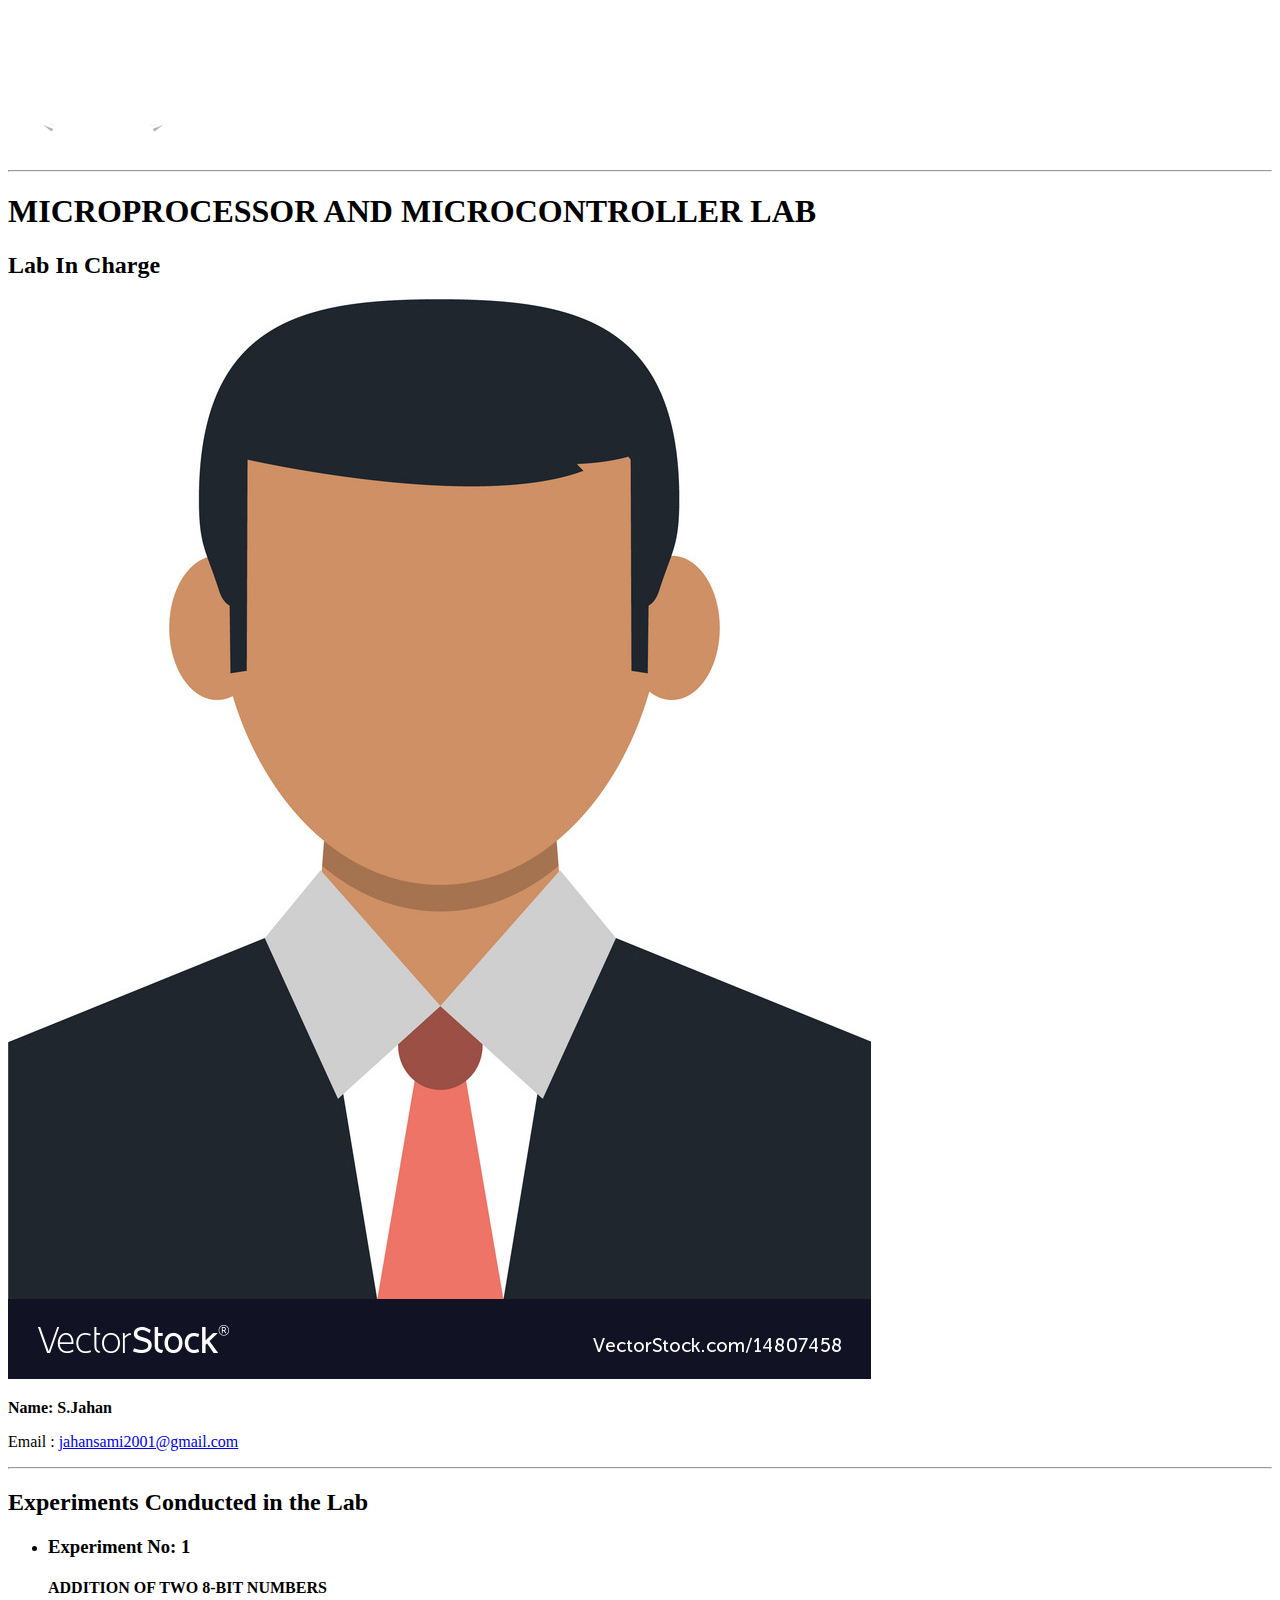
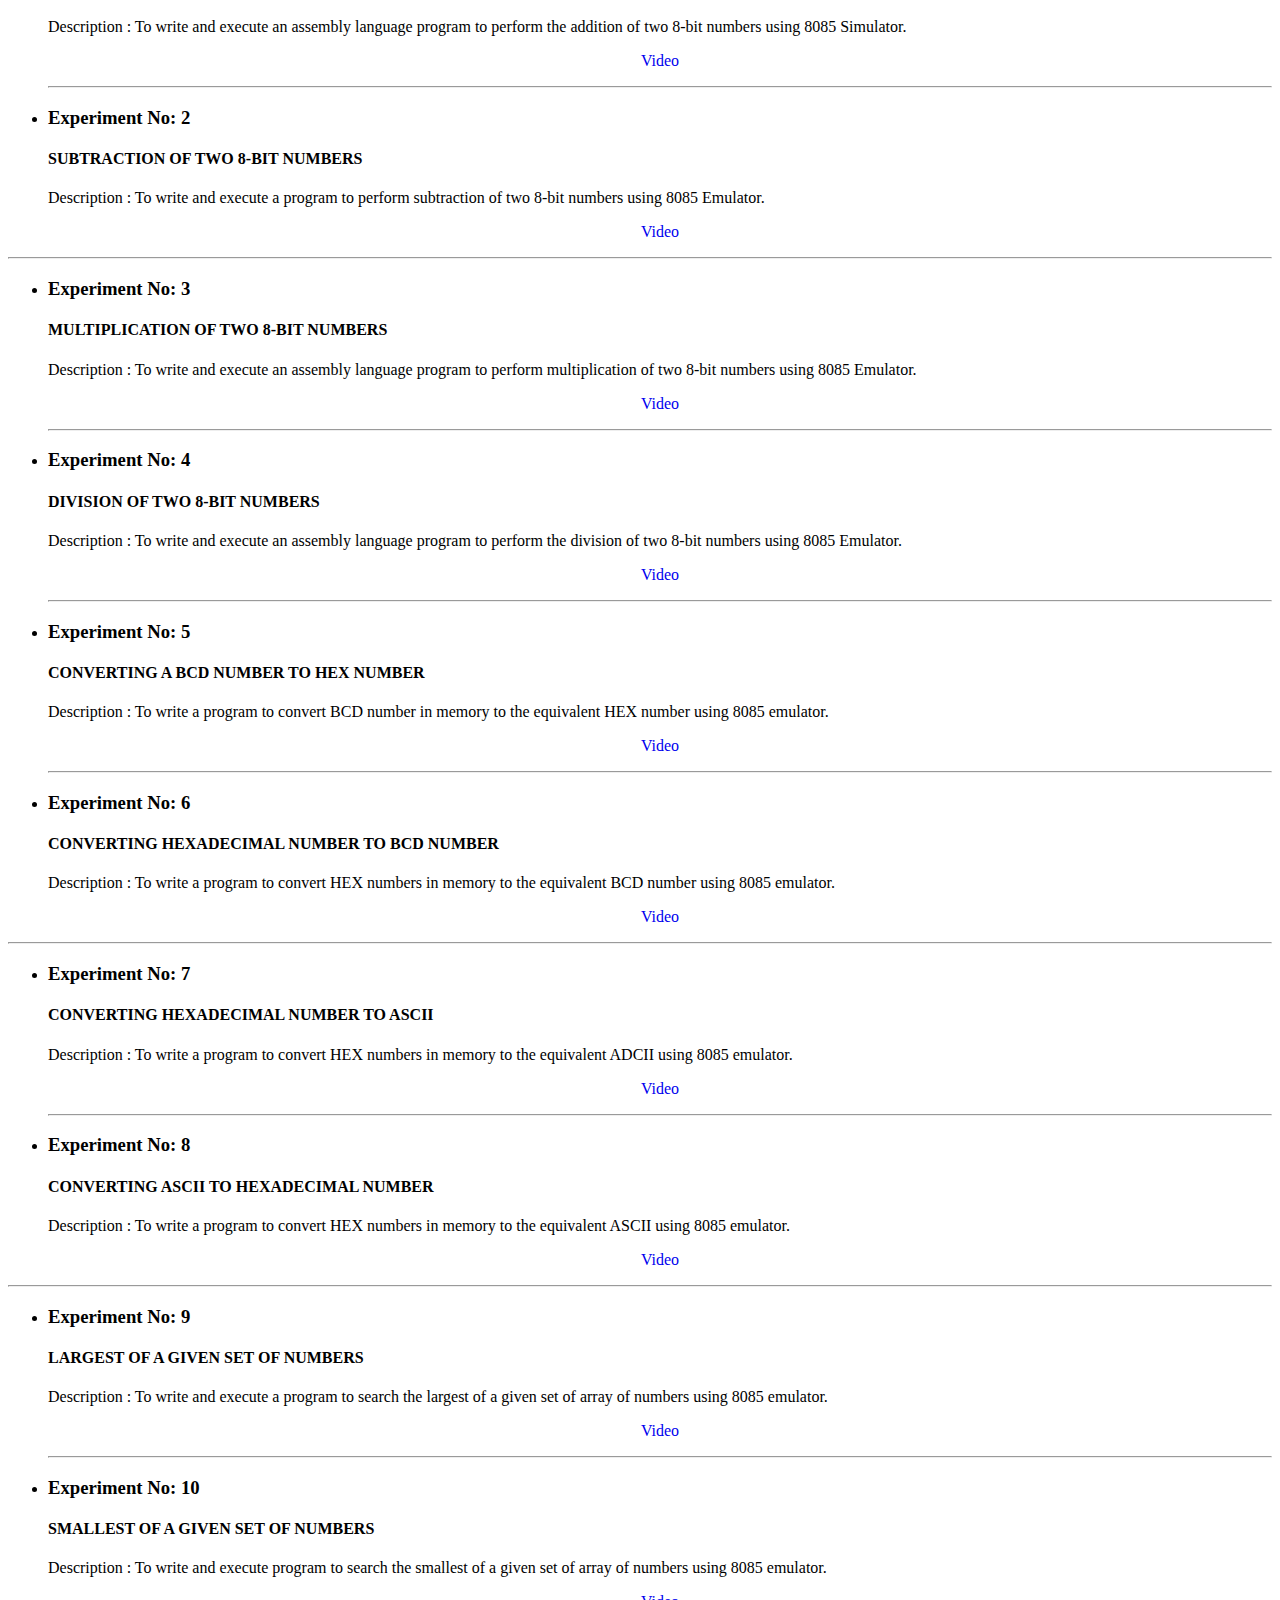
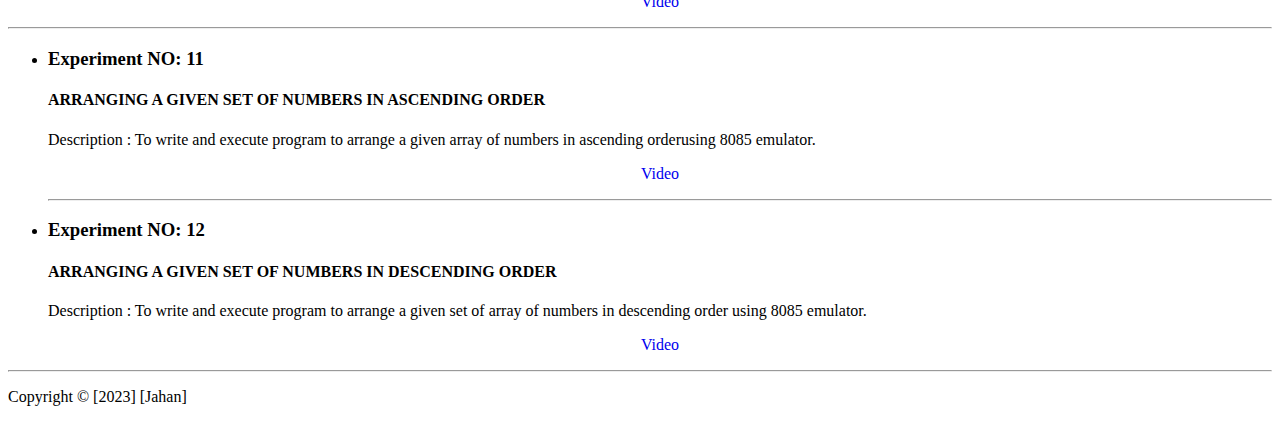
==== index.html @ 6412d125 "Add files via upload" ====
<!DOCTYPE html>
<html>
  <head>
    <link rel="stylesheet" type="text/css" href="FY.css">
    <title>MICROPROCESSOR AND MICROCONTROLLER LAB    </title>
  </head>
  <body>
    <header>
      <img src="sathyabama.png" width="900" height="150" alt="sathyabama logo">
      <hr>
      <h1>MICROPROCESSOR AND MICROCONTROLLER LAB      </h1>
    </header>
    <div class="lab-info">
      <h2>Lab In Charge</h2>
      <img src="lab incharge.jpg" alt="Lab In Charge Photo">
      <p><strong>Name: S.Jahan</strong></p>
      <p>Email : <a href="mailto:jahansami2001@gmail.com">jahansami2001@gmail.com </a></p>
      <hr>
    </div>
    <div class="equipment">
      <h2>Experiments Conducted in the Lab</h2>
      <ul>
        <li>
          <h3>Experiment No: 1</h3>
          <h4>ADDITION OF TWO 8-BIT NUMBERS</h4>
          <p>
            Description : 
            To write and execute an assembly language program to perform the addition 
            of two 8-bit numbers using 8085 Simulator.
            <br>
            <center><a href="https://www.youtube.com/watch?v=jgBiWVLyFiA"  style="text-decoration:none" >Video</a></center>
          </p>
        </li>
        <hr>
        <li>
          <h3>Experiment No: 2</h3>
          <h4>SUBTRACTION OF TWO 8-BIT NUMBERS</h4>
          <p>
            Description : To write and execute a program to perform subtraction of two 8-bit numbers 
            using 8085 Emulator.
            <br>
            <center><a href="https://www.youtube.com/watch?v=frY9ojmgh4o"  style="text-decoration:none">Video</a></center>
          </p>
        </li>
      </ul>
      <hr>
      <ul>
        <li>
          <h3>Experiment No: 3</h3>
          <h4>MULTIPLICATION OF TWO 8-BIT NUMBERS</h4>
          <p>
            Description : To write and execute an assembly language program to perform multiplication 
            of two 8-bit numbers using 8085 Emulator.            
            <br>
            <center><a href="https://www.youtube.com/watch?v=VIDEO_ID"  style="text-decoration:none">Video</a></center>
          </p>
        </li>
        <hr>
        <li>
          <h3>Experiment No: 4</h3>
          <h4>DIVISION OF TWO 8-BIT NUMBERS</h4>
          <p>
            Description : To write and execute an assembly language program to perform the division of 
            two 8-bit numbers using 8085 Emulator.            
            <br>
            <center><a href="https://www.youtube.com/watch?v=VIDEO_ID"  style="text-decoration:none">Video</a></center>
          </p>
        </li>
        <hr>
      </ul>
      <ul>
        <li>
          <h3>Experiment No: 5</h3>
          <h4>CONVERTING A BCD NUMBER TO HEX NUMBER          </h4>
          <p>
            Description :
            To write a program to convert BCD number in memory to the equivalent HEX 
            number using 8085 emulator.            
            <br>
            <center><a href="https://www.youtube.com/watch?v=VIDEO_ID"  style="text-decoration:none">Video</a></center>
          </p>
        </li>
        <hr>
        <li>
          <h3>Experiment No: 6</h3>
          <h4>CONVERTING HEXADECIMAL NUMBER TO BCD NUMBER          </h4>
          <p>
            Description :
            To write a program to convert HEX numbers in memory to the equivalent BCD 
            number using 8085 emulator.
            <br>
            <center><a href="https://www.youtube.com/watch?v=VIDEO_ID"  style="text-decoration:none">Video</a></center>
          </p>
        </li>
      </ul>
      <hr>
      <ul>
        <li>
          <h3>Experiment No: 7</h3>
          <h4>CONVERTING HEXADECIMAL NUMBER TO ASCII 
          </h4>
          <p>
            Description :
            To write a program to convert HEX numbers in memory to the equivalent ADCII 
            using 8085 emulator.
            <br>
            <center><a href="https://www.youtube.com/watch?v=VIDEO_ID"  style="text-decoration:none">Video</a></center>
          </p>
        </li>
        <hr>
        <li>
          <h3>Experiment No: 8</h3>
          <h4>CONVERTING ASCII TO HEXADECIMAL NUMBER          </h4>
          <p>
            Description :
            To write a program to convert HEX numbers in memory to the equivalent ASCII 
            using 8085 emulator.            
            <br>
            <center><a href="https://www.youtube.com/watch?v=VIDEO_ID"  style="text-decoration:none">Video</a></center>
          </p>
        </li>
      </ul>
      <hr>
      <ul>
        <li>
          <h3>Experiment No: 9</h3>
          <h4>LARGEST OF A GIVEN SET OF NUMBERS          </h4>
          <p>Description :
            To write and execute a program to search the largest of a given set of array of 
            numbers using 8085 emulator.            
            <br>
            <center><a href="https://www.youtube.com/watch?v=VIDEO_ID"  style="text-decoration:none">Video</a></center>
          </p>
        </li>
        <hr>
        <li>
          <h3>Experiment No: 10</h3>
          <h4>SMALLEST OF A GIVEN SET OF NUMBERS          </h4>
          <p>Description :
            To write and execute program to search the smallest of a given set of array of 
            numbers using 8085 emulator.
            <br>
            <center><a href="https://www.youtube.com/watch?v=VIDEO_ID"  style="text-decoration:none">Video</a></center>
          </p>
        </li>
      </ul>
      <hr>
      <ul>
        <li>
          <h3>Experiment NO: 11</h3>
          <h4>ARRANGING A GIVEN SET OF NUMBERS IN ASCENDING ORDER          </h4>
          <p>
            Description :
            To write and execute program to arrange a given array of numbers in 
            ascending orderusing 8085 emulator.             
            <br>
            <center><a href="https://www.youtube.com/watch?v=VIDEO_ID"  style="text-decoration:none">Video</a></center>
          </p>
        </li>
        <hr>
        <li>
          <h3>Experiment NO: 12</h3>
          <h4>ARRANGING A GIVEN SET OF NUMBERS IN DESCENDING ORDER          </h4>
          <p>
            Description : 
            To write and execute program to arrange a given set of array of numbers in 
            descending order using 8085 emulator.
            <br>
            <center><a href="https://www.youtube.com/watch?v=VIDEO_ID"  style="text-decoration:none">Video</a></center>
          </p>
        </li>
      </ul>
      <hr>        
    </div>
    <footer>
     <!-- <marquee>Copyright © [2023] [Jahan]</marquee> -->
      <p>Copyright © [2023] [Jahan]</p>     
    </footer>
  </body>
</html>
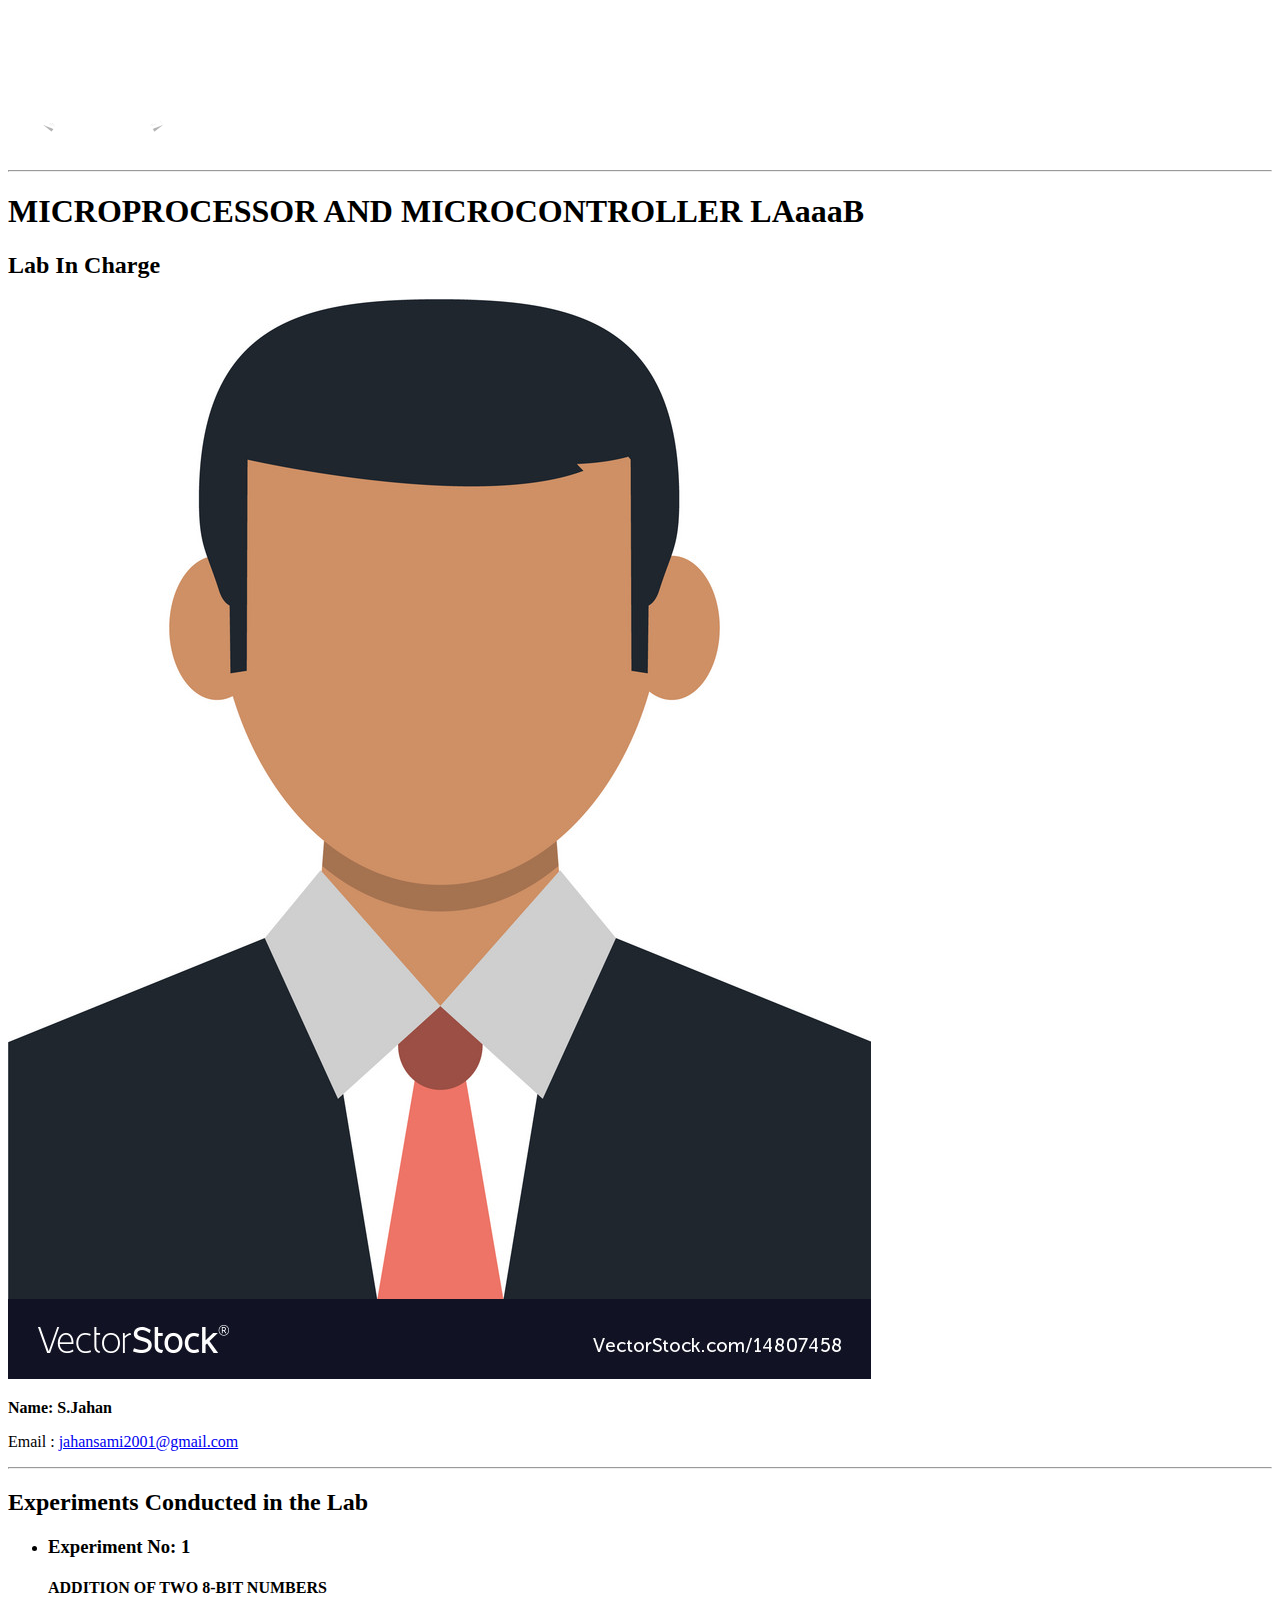
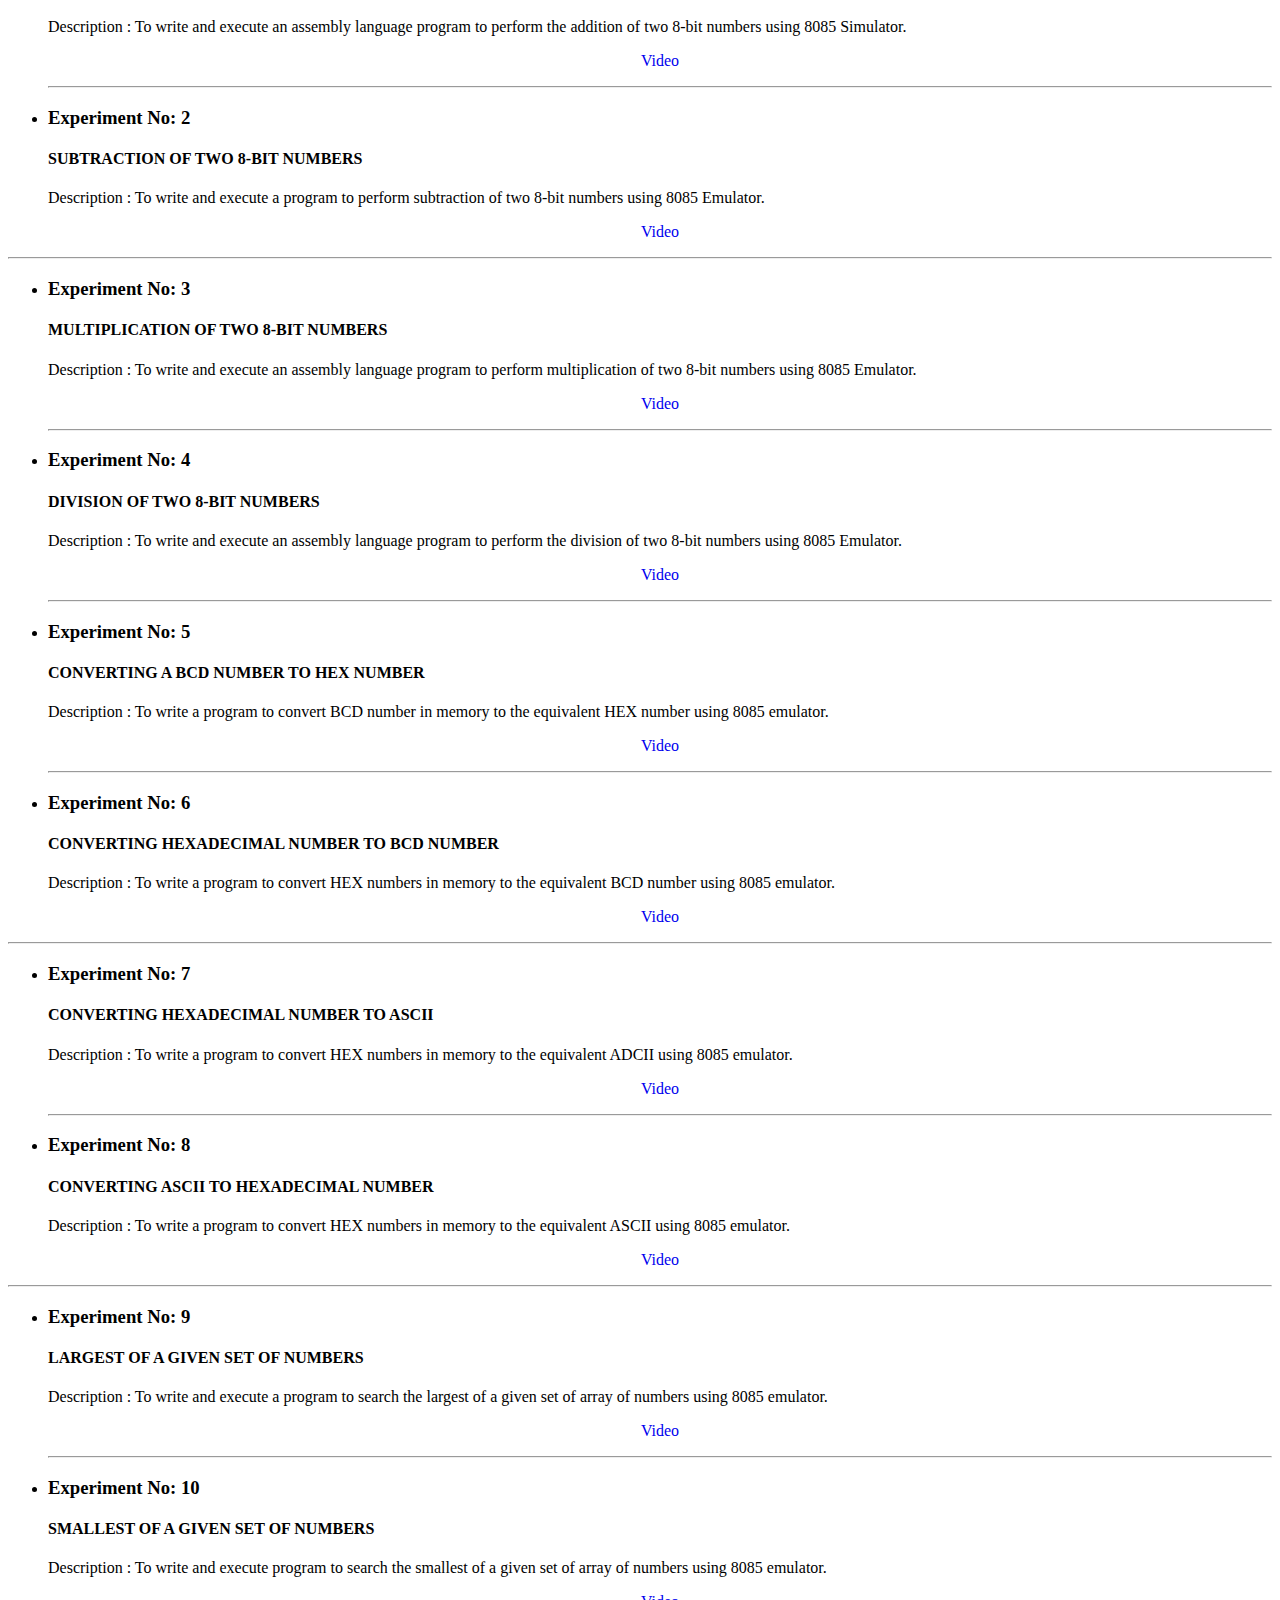
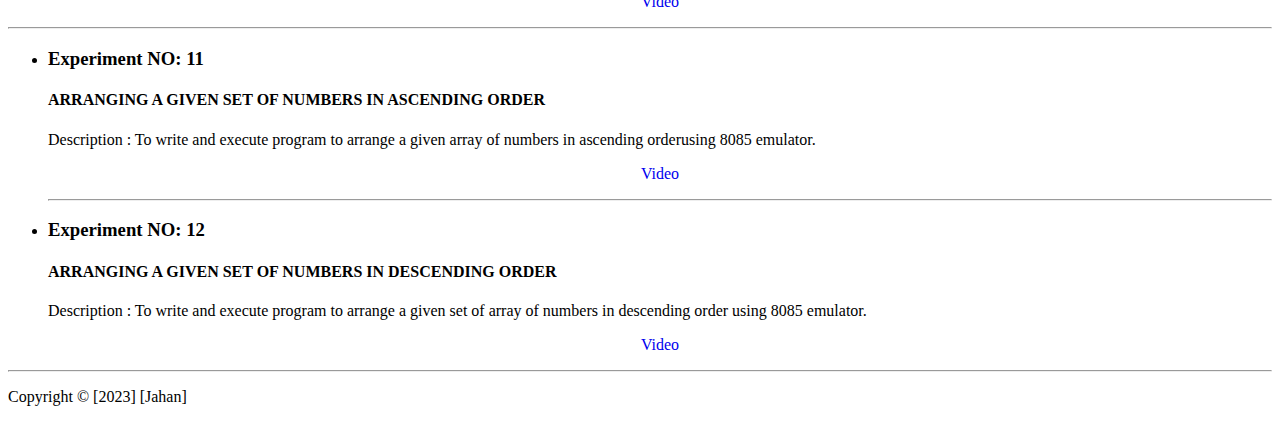
==== commit e71dc08f: "Update index.html" ====
--- a/index.html
+++ b/index.html
@@ -2,13 +2,13 @@
 <html>
   <head>
     <link rel="stylesheet" type="text/css" href="FY.css">
-    <title>MICROPROCESSOR AND MICROCONTROLLER LAB    </title>
+    <title>MICROPROCESSOR AND MICROCONTROLLER LAaaaB    </title>
   </head>
   <body>
     <header>
       <img src="sathyabama.png" width="900" height="150" alt="sathyabama logo">
       <hr>
-      <h1>MICROPROCESSOR AND MICROCONTROLLER LAB      </h1>
+      <h1>MICROPROCESSOR AND MICROCONTROLLER LAaaaB      </h1>
     </header>
     <div class="lab-info">
       <h2>Lab In Charge</h2>
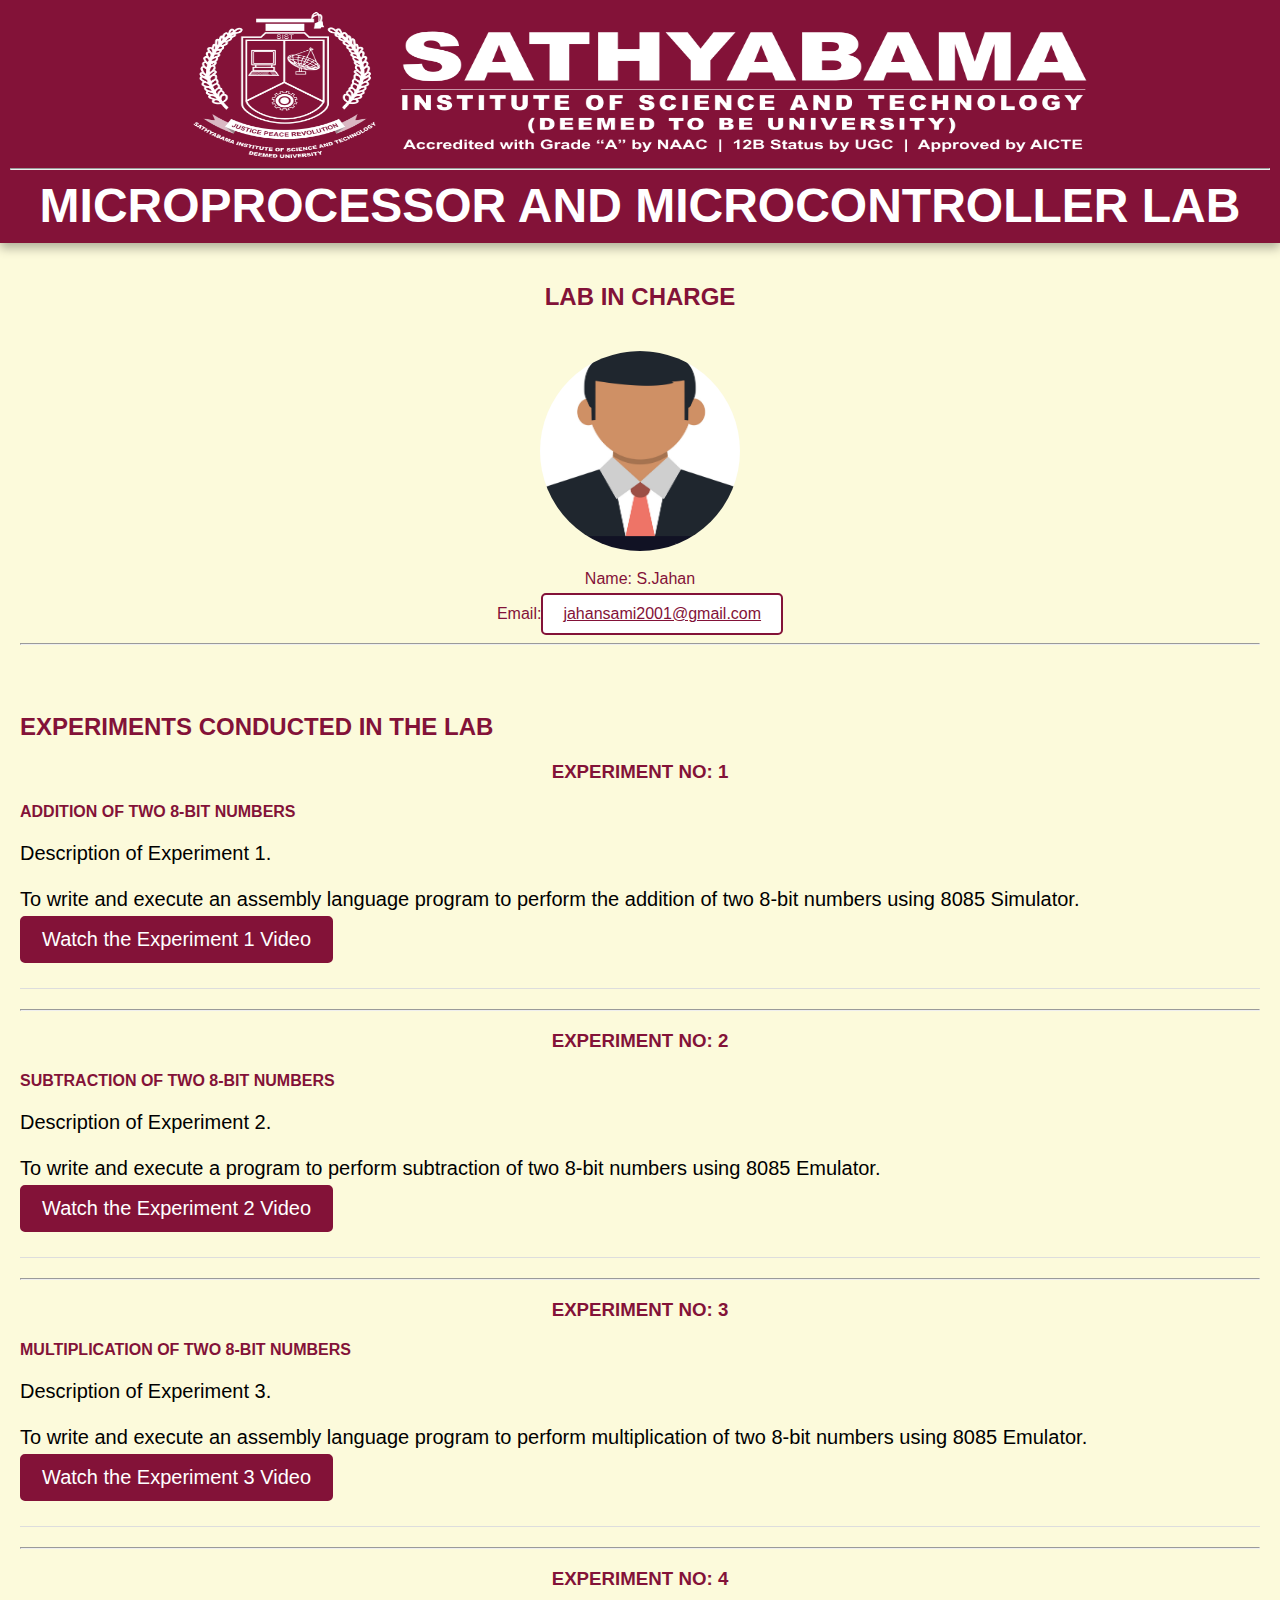
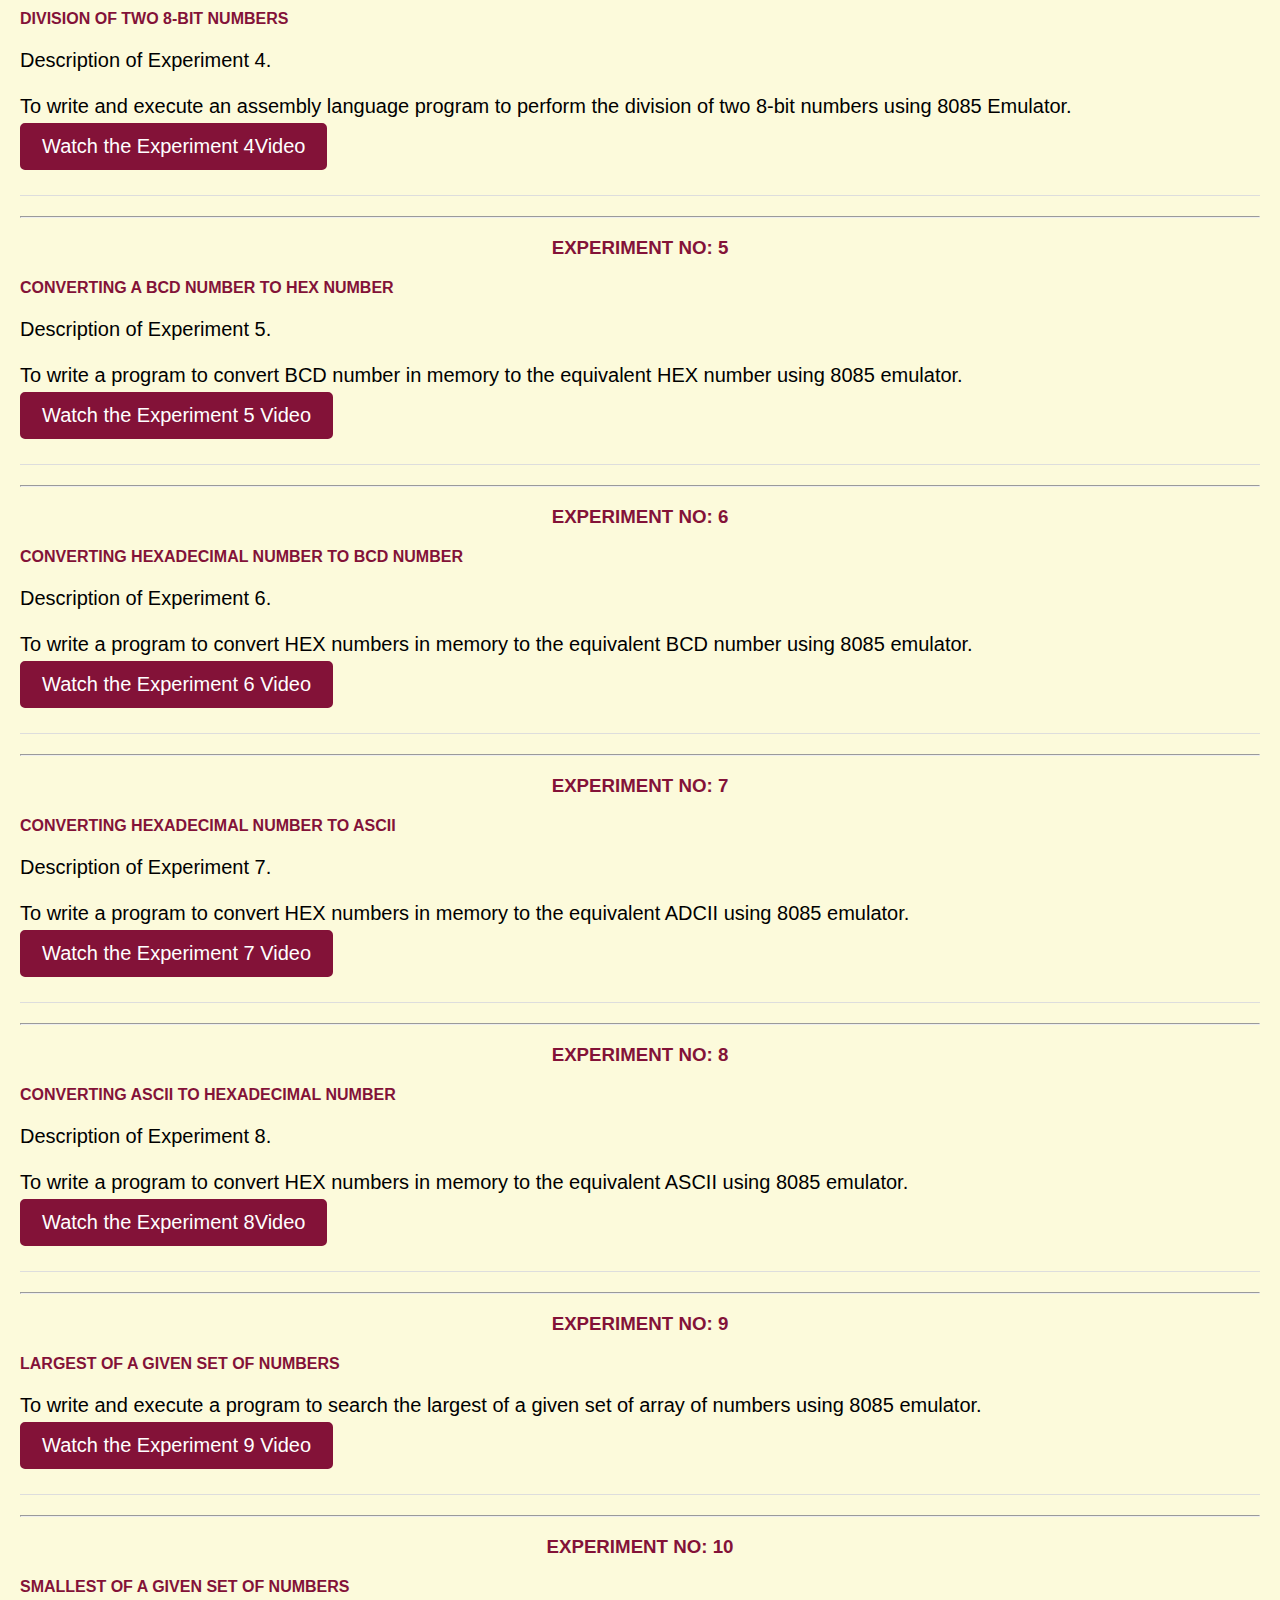
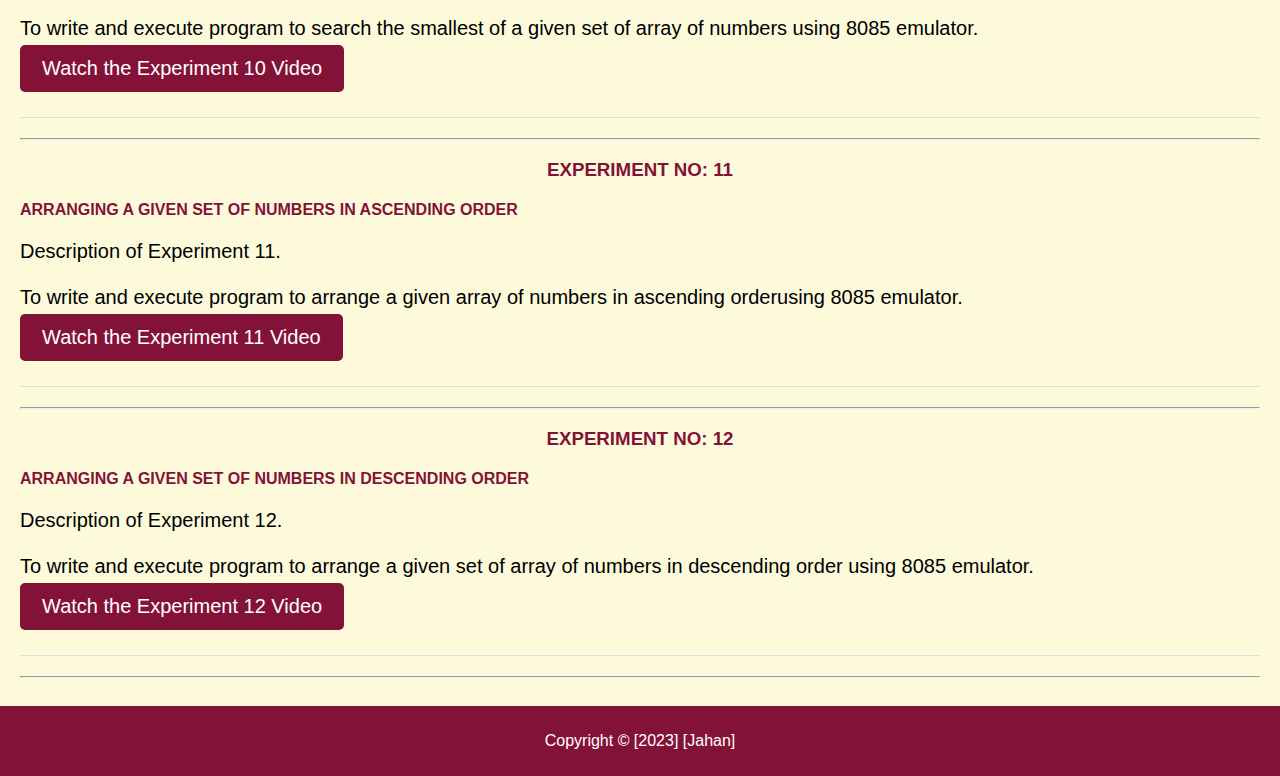
==== commit d21d9ada: "Update index.html" ====
--- a/index.html
+++ b/index.html
@@ -1,20 +1,185 @@
 <!DOCTYPE html>
 <html>
   <head>
-    <link rel="stylesheet" type="text/css" href="FY.css">
-    <title>MICROPROCESSOR AND MICROCONTROLLER LAaaaB    </title>
+        <style>
+            body {
+  margin: 0;
+  padding: 0;
+  /*font-family: Arial, sans-serif;*/
+  font-family: Tahoma, sans-serif;
+  background-color: rgb(252, 250, 219);
+}
+  
+  /* Header styles */
+header {
+  background-color:#831238/*#9e1c3f*/;
+  /*#831238*/
+  color: #fff;
+  text-align: center;
+  padding: 10px;
+  box-shadow: 0 5px 10px rgba(0,0,0,0.3);
+}
+  
+header h1 {
+  font-size: 3rem;
+  margin: 0;
+  text-transform: uppercase;
+}
+  
+header img {
+  display: block;
+  margin: 0 auto;
+}
+  
+  /* Lab info styles */
+.lab-info {
+  text-align: center;
+  padding: 20px;
+}
+  
+.lab-info h2 {
+  color: #831238;
+  text-transform: uppercase;
+  position: relative;
+  text-align: center;
+}
+.ff{
+  font-size: large;
+}
+.lab-info p{
+  font-family: 'Franklin Gothic Medium', 'Arial Narrow', Arial, sans-serif;
+  color: #831238;
+}
+
+.lab-info p strong{
+  font-size: 30px;
+}
+.lab-info img {
+  width: 200px;
+  height: 200px;
+  border-radius: 50%;
+  margin-top: 20px;
+  margin-bottom: 10px;
+}
+  
+.lab-info p {
+  margin: 5px;
+}
+  
+.lab-info a {
+  color: #831238;
+  /* Add button styles */
+  display: inline-block;
+  padding: 10px 20px;
+  background-color: #ffffff;
+  color: #831238;
+  border: 2px solid #831238;
+  border-radius: 5px;
+  transition: background-color 0.3s ease, color 0.3s ease, border-color 0.3s ease;
+}
+  
+.lab-info a:hover {
+  background-color: #831238;
+  color: #fff;
+  border-color: #fff;
+}
+  
+  /* Equipment styles */
+.equipment {
+  padding: 20px;
+}
+  
+.equipment h2 {
+  color: #831238;
+  text-transform: uppercase;
+  margin-bottom: 20px;
+}
+
+.equipment h3 {
+  color: #831238;
+  text-transform: uppercase;
+  margin-bottom: 20px;
+  font-family: 'Franklin Gothic Medium', 'Arial Narrow', Arial, sans-serif;
+  align-content: center;
+  text-align: center;
+
+}
+  
+.equipment ul {
+  list-style: none;
+  padding-left: 0;
+}
+  
+.equipment li {
+  margin-bottom: 20px;
+  border-bottom: 1px solid #ddd;
+  padding-bottom: 20px;
+}
+  
+  
+.equipment h4 {
+  margin-top: 0;
+  color: #831238;
+  text-transform: uppercase;
+  
+  font-family: 'Franklin Gothic Medium', 'Arial Narrow', Arial, sans-serif;
+  
+}
+  
+.equipment p {
+  margin-top: 5px;
+  font-family: 'Franklin Gothic Medium', 'Arial Narrow', Arial, sans-serif;
+  font-size: 20px;
+  margin-bottom: 5px;
+}
+  
+.equipment a {
+  color: #ffffff;
+  /* Add button styles */
+  display: inline-block;
+  padding: 10px 20px;
+  background-color: #831238;
+  color: #ffffff;
+  border: 2px solid #831238;
+  border-radius: 5px;
+  transition: background-color 0.3s ease, color 0.3s ease, border-color 0.3s ease;
+  text-decoration:none;
+  margin-top: 5px;
+  text-align: center;
+  font-family: 'Franklin Gothic Medium', 'Arial Narrow', Arial, sans-serif;
+
+
+}
+  
+.equipment a:hover {
+  background-color: #b82e5c;
+  color: #fff;
+  border-color: #fff;
+}
+
+footer{
+  background-color: #831238;
+  padding: 10px;
+  text-align: center;
+  color: #ffffff;
+  font-family: 'Franklin Gothic Medium', 'Arial Narrow', Arial, sans-serif;
+
+
+}
+          </style>       
+        <title>MICROPROCESSOR AND MICROCONTROLLER LAB    </title>
   </head>
   <body>
     <header>
       <img src="sathyabama.png" width="900" height="150" alt="sathyabama logo">
       <hr>
-      <h1>MICROPROCESSOR AND MICROCONTROLLER LAaaaB      </h1>
+      <h1>MICROPROCESSOR AND MICROCONTROLLER LAB      </h1>
     </header>
     <div class="lab-info">
       <h2>Lab In Charge</h2>
       <img src="lab incharge.jpg" alt="Lab In Charge Photo">
-      <p><strong>Name: S.Jahan</strong></p>
-      <p>Email : <a href="mailto:jahansami2001@gmail.com">jahansami2001@gmail.com </a></p>
+      <p>Name: S.Jahan </p>
+      <p>Email:<a href="mailto:jahansami2001@gmail.com">jahansami2001@gmail.com </a></p>
       <hr>
     </div>
     <div class="equipment">
@@ -24,11 +189,11 @@
           <h3>Experiment No: 1</h3>
           <h4>ADDITION OF TWO 8-BIT NUMBERS</h4>
           <p>
-            Description : 
+            Description of Experiment 1.<br><br>
             To write and execute an assembly language program to perform the addition 
             of two 8-bit numbers using 8085 Simulator.
             <br>
-            <center><a href="https://www.youtube.com/watch?v=jgBiWVLyFiA"  style="text-decoration:none" >Video</a></center>
+            <a href="https://www.youtube.com/watch?v=jgBiWVLyFiA">Watch the Experiment 1 Video</a>
           </p>
         </li>
         <hr>
@@ -36,10 +201,10 @@
           <h3>Experiment No: 2</h3>
           <h4>SUBTRACTION OF TWO 8-BIT NUMBERS</h4>
           <p>
-            Description : To write and execute a program to perform subtraction of two 8-bit numbers 
+            Description of Experiment 2.<br><br>To write and execute a program to perform subtraction of two 8-bit numbers 
             using 8085 Emulator.
             <br>
-            <center><a href="https://www.youtube.com/watch?v=frY9ojmgh4o"  style="text-decoration:none">Video</a></center>
+            <a href="https://www.youtube.com/watch?v=frY9ojmgh4o">Watch the Experiment 2 Video</a>
           </p>
         </li>
       </ul>
@@ -49,10 +214,10 @@
           <h3>Experiment No: 3</h3>
           <h4>MULTIPLICATION OF TWO 8-BIT NUMBERS</h4>
           <p>
-            Description : To write and execute an assembly language program to perform multiplication 
+            Description of Experiment 3.<br><br>To write and execute an assembly language program to perform multiplication 
             of two 8-bit numbers using 8085 Emulator.            
             <br>
-            <center><a href="https://www.youtube.com/watch?v=VIDEO_ID"  style="text-decoration:none">Video</a></center>
+            <a href="https://www.youtube.com/watch?v=VIDEO_ID">Watch the Experiment 3 Video</a>
           </p>
         </li>
         <hr>
@@ -60,10 +225,10 @@
           <h3>Experiment No: 4</h3>
           <h4>DIVISION OF TWO 8-BIT NUMBERS</h4>
           <p>
-            Description : To write and execute an assembly language program to perform the division of 
+            Description of Experiment 4.<br><br>To write and execute an assembly language program to perform the division of 
             two 8-bit numbers using 8085 Emulator.            
             <br>
-            <center><a href="https://www.youtube.com/watch?v=VIDEO_ID"  style="text-decoration:none">Video</a></center>
+            <a href="https://www.youtube.com/watch?v=VIDEO_ID">Watch the Experiment 4Video</a>
           </p>
         </li>
         <hr>
@@ -73,11 +238,11 @@
           <h3>Experiment No: 5</h3>
           <h4>CONVERTING A BCD NUMBER TO HEX NUMBER          </h4>
           <p>
-            Description :
+            Description of Experiment 5.<br><br>
             To write a program to convert BCD number in memory to the equivalent HEX 
             number using 8085 emulator.            
             <br>
-            <center><a href="https://www.youtube.com/watch?v=VIDEO_ID"  style="text-decoration:none">Video</a></center>
+            <a href="https://www.youtube.com/watch?v=VIDEO_ID">Watch the Experiment 5 Video</a>
           </p>
         </li>
         <hr>
@@ -85,11 +250,11 @@
           <h3>Experiment No: 6</h3>
           <h4>CONVERTING HEXADECIMAL NUMBER TO BCD NUMBER          </h4>
           <p>
-            Description :
+            Description of Experiment 6.<br><br>
             To write a program to convert HEX numbers in memory to the equivalent BCD 
             number using 8085 emulator.
             <br>
-            <center><a href="https://www.youtube.com/watch?v=VIDEO_ID"  style="text-decoration:none">Video</a></center>
+            <a href="https://www.youtube.com/watch?v=VIDEO_ID">Watch the Experiment 6 Video</a>
           </p>
         </li>
       </ul>
@@ -100,11 +265,11 @@
           <h4>CONVERTING HEXADECIMAL NUMBER TO ASCII 
           </h4>
           <p>
-            Description :
+            Description of Experiment 7.<br><br>
             To write a program to convert HEX numbers in memory to the equivalent ADCII 
             using 8085 emulator.
             <br>
-            <center><a href="https://www.youtube.com/watch?v=VIDEO_ID"  style="text-decoration:none">Video</a></center>
+            <a href="https://www.youtube.com/watch?v=VIDEO_ID">Watch the Experiment 7 Video</a>
           </p>
         </li>
         <hr>
@@ -112,11 +277,11 @@
           <h3>Experiment No: 8</h3>
           <h4>CONVERTING ASCII TO HEXADECIMAL NUMBER          </h4>
           <p>
-            Description :
+            Description of Experiment 8.<br><br>
             To write a program to convert HEX numbers in memory to the equivalent ASCII 
             using 8085 emulator.            
             <br>
-            <center><a href="https://www.youtube.com/watch?v=VIDEO_ID"  style="text-decoration:none">Video</a></center>
+            <a href="https://www.youtube.com/watch?v=VIDEO_ID">Watch the Experiment 8Video</a>
           </p>
         </li>
       </ul>
@@ -125,22 +290,22 @@
         <li>
           <h3>Experiment No: 9</h3>
           <h4>LARGEST OF A GIVEN SET OF NUMBERS          </h4>
-          <p>Description :
+          <p>
             To write and execute a program to search the largest of a given set of array of 
             numbers using 8085 emulator.            
             <br>
-            <center><a href="https://www.youtube.com/watch?v=VIDEO_ID"  style="text-decoration:none">Video</a></center>
+            <a href="https://www.youtube.com/watch?v=VIDEO_ID">Watch the Experiment 9 Video</a>
           </p>
         </li>
         <hr>
         <li>
           <h3>Experiment No: 10</h3>
           <h4>SMALLEST OF A GIVEN SET OF NUMBERS          </h4>
-          <p>Description :
+          <p>  
             To write and execute program to search the smallest of a given set of array of 
             numbers using 8085 emulator.
             <br>
-            <center><a href="https://www.youtube.com/watch?v=VIDEO_ID"  style="text-decoration:none">Video</a></center>
+            <a href="https://www.youtube.com/watch?v=VIDEO_ID">Watch the Experiment 10 Video</a>
           </p>
         </li>
       </ul>
@@ -150,11 +315,11 @@
           <h3>Experiment NO: 11</h3>
           <h4>ARRANGING A GIVEN SET OF NUMBERS IN ASCENDING ORDER          </h4>
           <p>
-            Description :
+            Description of Experiment 11.<br><br> 
             To write and execute program to arrange a given array of numbers in 
             ascending orderusing 8085 emulator.             
             <br>
-            <center><a href="https://www.youtube.com/watch?v=VIDEO_ID"  style="text-decoration:none">Video</a></center>
+            <a href="https://www.youtube.com/watch?v=VIDEO_ID">Watch the Experiment 11 Video</a>
           </p>
         </li>
         <hr>
@@ -162,19 +327,18 @@
           <h3>Experiment NO: 12</h3>
           <h4>ARRANGING A GIVEN SET OF NUMBERS IN DESCENDING ORDER          </h4>
           <p>
-            Description : 
+            Description of Experiment 12.<br><br>
             To write and execute program to arrange a given set of array of numbers in 
             descending order using 8085 emulator.
             <br>
-            <center><a href="https://www.youtube.com/watch?v=VIDEO_ID"  style="text-decoration:none">Video</a></center>
+            <a href="https://www.youtube.com/watch?v=VIDEO_ID">Watch the Experiment 12 Video</a>
           </p>
         </li>
       </ul>
       <hr>        
     </div>
     <footer>
-     <!-- <marquee>Copyright © [2023] [Jahan]</marquee> -->
-      <p>Copyright © [2023] [Jahan]</p>     
+      <p>Copyright © [2023] [Jahan]</p>
     </footer>
   </body>
 </html>
